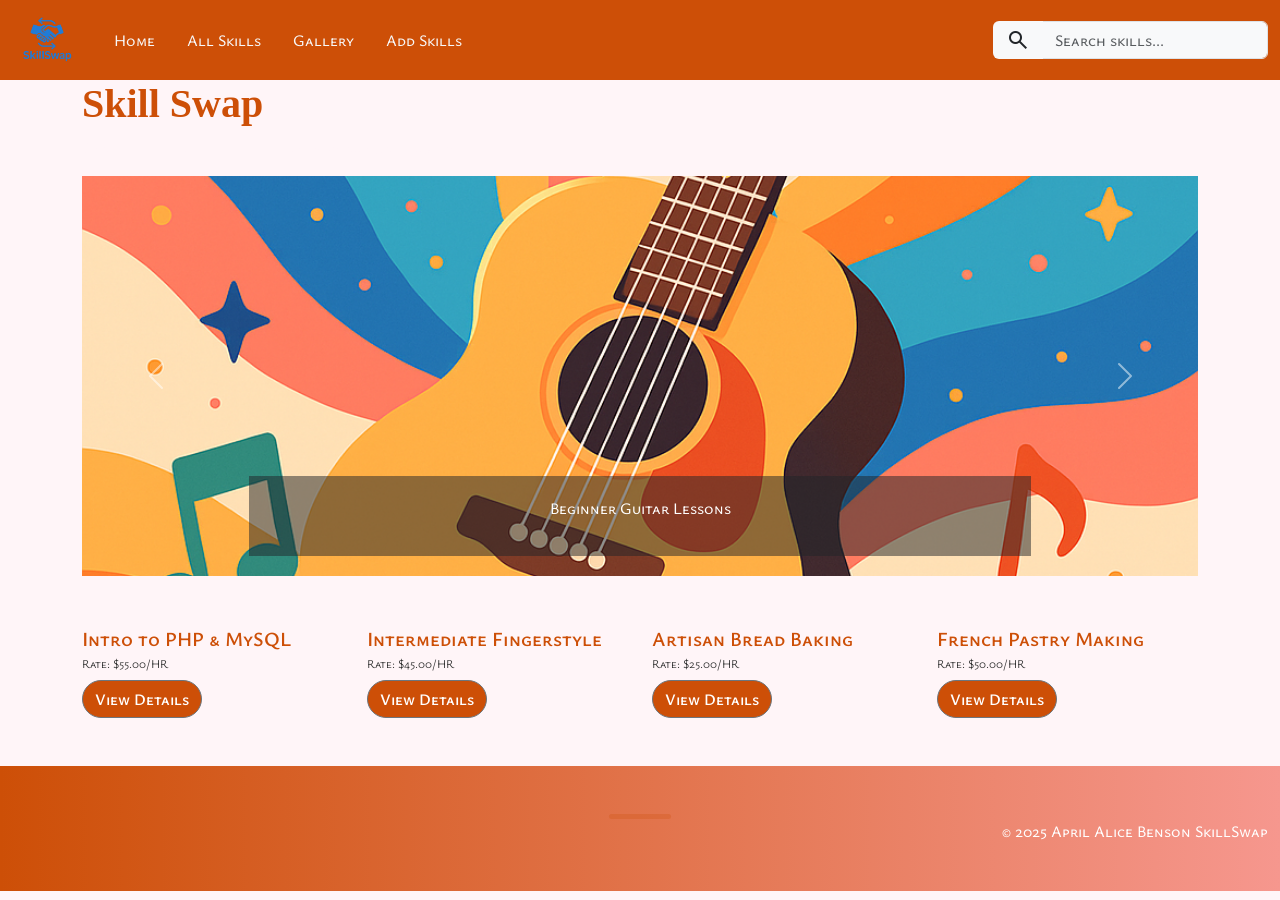
==== a1/index.html @ 72b7041e "making the js scripts async" ====
<!DOCTYPE html>
<html>
<head lang="en">
    <link href="https://cdn.jsdelivr.net/npm/bootstrap@5.3.7/dist/css/bootstrap.min.css" rel="stylesheet" integrity="sha384-LN+7fdVzj6u52u30Kp6M/trliBMCMKTyK833zpbD+pXdCLuTusPj697FH4R/5mcr" crossorigin="anonymous">
    <meta charset="UTF-8">
    <title>Home</title>
    <meta name="author" content="Test">
    <link rel="icon" href="/assets/images/favicon.ico">
    <link rel="stylesheet" href="assets/css/style.css">
    <link rel="preconnect" href="https://fonts.googleapis.com">
    <link rel="preconnect" href="https://fonts.gstatic.com" crossorigin>
    <link href="https://fonts.googleapis.com/css2?family=Baskervville:ital,wght@0,400..700;1,400..700&family=Ysabeau+SC:wght@1..1000&display=swap" rel="stylesheet">
    <link rel="stylesheet" href="https://fonts.googleapis.com/css2?family=Material+Symbols+Outlined:opsz,wght,FILL,GRAD@20..48,100..700,0..1,-50..200&icon_names=search"/>
    <link href="https://fonts.googleapis.com/icon?family=Material+Icons" rel="stylesheet">

</head>
<body>
        <div class="header">
            <nav class="navbar navbar-expand-lg py-0">
                <div class="container-fluid">
            <div class="collapse navbar-collapse d-flex flex-row">
                <a class="navbar-brand me-4" href="index.html">
                    <img class="img-fluid" width="70" src="assets/images/SkillSwap_logo.png" alt="skill Swap logo">
                </a>
            <ul class="navbar-nav">
                <li class="nav-item">
                    <a class="nav-link active link-light ysabeau-sc-NavBar me-3" href="index.html">Home</a>
                </li>
                <li class="nav-item">
                    <a class="nav-link link-light ysabeau-sc-NavBar me-3" href="skills.html"> All Skills </a>
                </li>
                <li class="nav-item">
                    <a class="nav-link active link-light ysabeau-sc-NavBar me-3" href="gallery.html"> Gallery </a>
                </li>
                <li class="nav-item">
                    <a class="nav-link active link-light ysabeau-sc-NavBar me-3" href="add.html"> Add Skills </a>
                </li>
            </ul>
            <form class="ms-auto d-flex" role="search">
                <div class="input-group">
                <button type="submit" class="btn bg-light text-gray material-symbols-outlined">
                        search
                </button>
                <input class="form-control bg-light ysabeau-sc-NavBar" type="search" placeholder="Search skills..." aria-label="Search">
                </div>
            </form>
            </div>
            </div>
        </nav>
        </div>
        <main class="section-container">
            <div class="container-xl">
           <div class="row gy-3">
            <div class="col">
            <h1 class="baskervville-headings">
                Skill Swap
            </h1>
                <div class="ysabeau-sc">
                Browse the latest skills shared by our community
                </div>
            </div>
            <div id="skillCarousel" class="carousel slide" data-bs-ride="carousel">
                  <div class="carousel-inner">
                    <div class="carousel-item active">
                        <img src="assets/images/skills/1.png" class="img-fluid d-block w-100" alt="guitar">
                        <div class="carousel-caption d-none d-md-block bg-dark bg-opacity-50">
                        <p class="text-white ysabeau-sc-NavBar">Beginner Guitar Lessons</p>
                        </div>
                    </div>
                    <div class="carousel-item">
                        <img src="assets/images/skills/2.png" class="d-block w-100" alt="guitar second">
                        <div class="carousel-caption bg-dark bg-opacity-50">
                        <p class="text-white ysabeau-sc-NavBar">Intermediate Finger Style</p>
                        </div>
                    </div>
                        <div class="carousel-item">
                        <img src="assets/images/skills/3.png" class="d-block w-100" alt="Bread Baking">
                        <div class="carousel-caption bg-dark bg-opacity-50">
                        <p class="text-white ysabeau-sc-NavBar">Artisinal Bread Baking</p>
                        </div>
                    </div>
                    <div class="carousel-item">
                        <img src="assets/images/skills/4.png" class="d-block w-100" alt="French Pastry Making">
                        <div class="carousel-caption bg-dark bg-opacity-50">
                        <p class="text-white ysabeau-sc-NavBar">French Pastry Making</p>
                        </div>
                    </div>
                    </div>
                  <button class="carousel-control-prev" type="button" data-bs-target="#skillCarousel" data-bs-slide="prev">
                   <span class="carousel-control-prev-icon" aria-hidden="true"></span>
                    <span class="visually-hidden">Previous</span>
                    </button>
                  <button class="carousel-control-next" type="button" data-bs-target="#skillCarousel" data-bs-slide="next">
                   <span class="carousel-control-next-icon" aria-hidden="true"></span>
                    <span class="visually-hidden">Next</span>
                    </button>
            </div>
            </div>
            <div class="row mt-5">
                <div class="col 3">
                    <div class="ysabeau-sc-detail-heading">
                        Intro to PHP & MySQL
                    </div>
                    <div class="ysabeau-sc-detail-sub-heading">
                        Rate: $55.00/HR
                    </div>
                    <button class="mt-2 btn btn-secondary rounded-pill ysabeau-sc-orange-button">
                        View Details
                    </button>
            </div>
            <div class="col 3">
                    <div class="ysabeau-sc-detail-heading">
                        Intermediate Fingerstyle
                    </div>
                    <div class="ysabeau-sc-detail-sub-heading">
                        Rate: $45.00/HR
                    </div>
                    <button class="mt-2 btn btn-secondary rounded-pill ysabeau-sc-orange-button">
                        View Details
                    </button>
            </div>
            <div class="col 3">
                    <div class="ysabeau-sc-detail-heading">
                        Artisan Bread Baking
                    </div>
                    <div class="ysabeau-sc-detail-sub-heading">
                        Rate: $25.00/HR
                    </div>
                    <button class="mt-2 btn btn-secondary rounded-pill ysabeau-sc-orange-button">
                        View Details
                    </button>
            </div>
            <div class="col 3">
                    <div class="ysabeau-sc-detail-heading">
                        French Pastry Making
                    </div>
                    <div class="ysabeau-sc-detail-sub-heading">
                        Rate: $50.00/HR
                    </div>
                    <button class="mt-2 btn btn-secondary rounded-pill ysabeau-sc-orange-button">
                        View Details
                    </button>
            </div>
            </div>
            </div>
        </main>
<div class="footerGrad mt-5 py-5 container-fluid">
    <hr class="footerHR rounded-pill"/>
    <footer class="card-footer">
        <div class="ysabeau-sc-NavBar text-end">
        <p class="mb-0">&copy; 2025 April Alice Benson <span class="footer-brand">SkillSwap</span></p>
        </div>
    </footer>
</div>
<script async src="https://cdn.jsdelivr.net/npm/bootstrap@5.0.2/dist/js/bootstrap.bundle.min.js" integrity="sha384-MrcW6ZMFYlzcLA8Nl+NtUVF0sA7MsXsP1UyJoMp4YLEuNSfAP+JcXn/tWtIaxVXM" crossorigin="anonymous"></script>
<script async src="assets/js/scripts.js"></script>
</body>

</html>
---- a1/assets/css/style.css ----
.footerGrad {
    background-color: #f6978e; 
    background-image: linear-gradient( to right, #cd4f07, #f6978e);
}
.header {
    background-color: #cd4f07;
    font-family: "Ysabeau SC", sans-serif;
}
.baskervville-headings {
  color:#cd4f07;
  font-family: "Baskerville", serif;
  font-optical-sizing: auto;
  font-weight: 600;
  font-style: normal;
}
.ysabeau-sc-NavBar {
  font-family: "Ysabeau SC", sans-serif;
  font-weight: 500;
  font-style: normal;
  color: white;
}
.material-symbols-outlined {
  font-variation-settings:
  'FILL' 0,
  'wght' 400,
  'GRAD' 0,
  'opsz' 24
}
.ysabeau-sc {
  font-family: "Ysabeau SC", sans-serif;
  font-weight: 600;
  font-style: normal;
  color: #fff5f8;
}
.carousel-item {
  max-height: 400px;
  overflow: hidden;
}
.carousel-item img {
  width: 100%;
  height: 100%;
  object-fit: cover;
  object-position: 0px -450px;
}
.ysabeau-sc-orange-button {
  font-family: "Ysabeau SC", sans-serif;
  font-weight: 600;
  font-style: normal;
  color: white;
  background-color: #cd4f07;
}
.ysabeau-sc-detail-heading {
  font-family: "Ysabeau SC", sans-serif;
  font-weight: 600;
  font-style: normal;
  font-size: 20px;
  color: #cd4f07;
}
.ysabeau-sc-detail-sub-heading {
  font-family: "Ysabeau SC", sans-serif;
  font-weight: 400;
  font-style: normal;
  font-size: 12px;
  color: #333333 ;
}
.footerHR {
  width:5%;
  height: 5px;
  margin:auto;
  background-color: #cd4f07;
  color:#cd4f07;
}
.galleryCaption {
  color: #6b5b95;
  font-family: "Ysabeau SC", sans-serif;
  font-weight: 500;
}
.add-form {
font-family: "Ysabeau SC", serif;
font-weight: 400;
}

body {
  display: flex;
  flex-direction: column;
  background-color: #fff5f8 ;
}
main {
  flex: 1;
}
footer {
  padding: 1rem;
}
table {
  font-family: "Ysabeau SC", sans-serif;
  font-weight: 500;
  color: #333333;
}
td:first-child {
  color: #6b5b95;
}
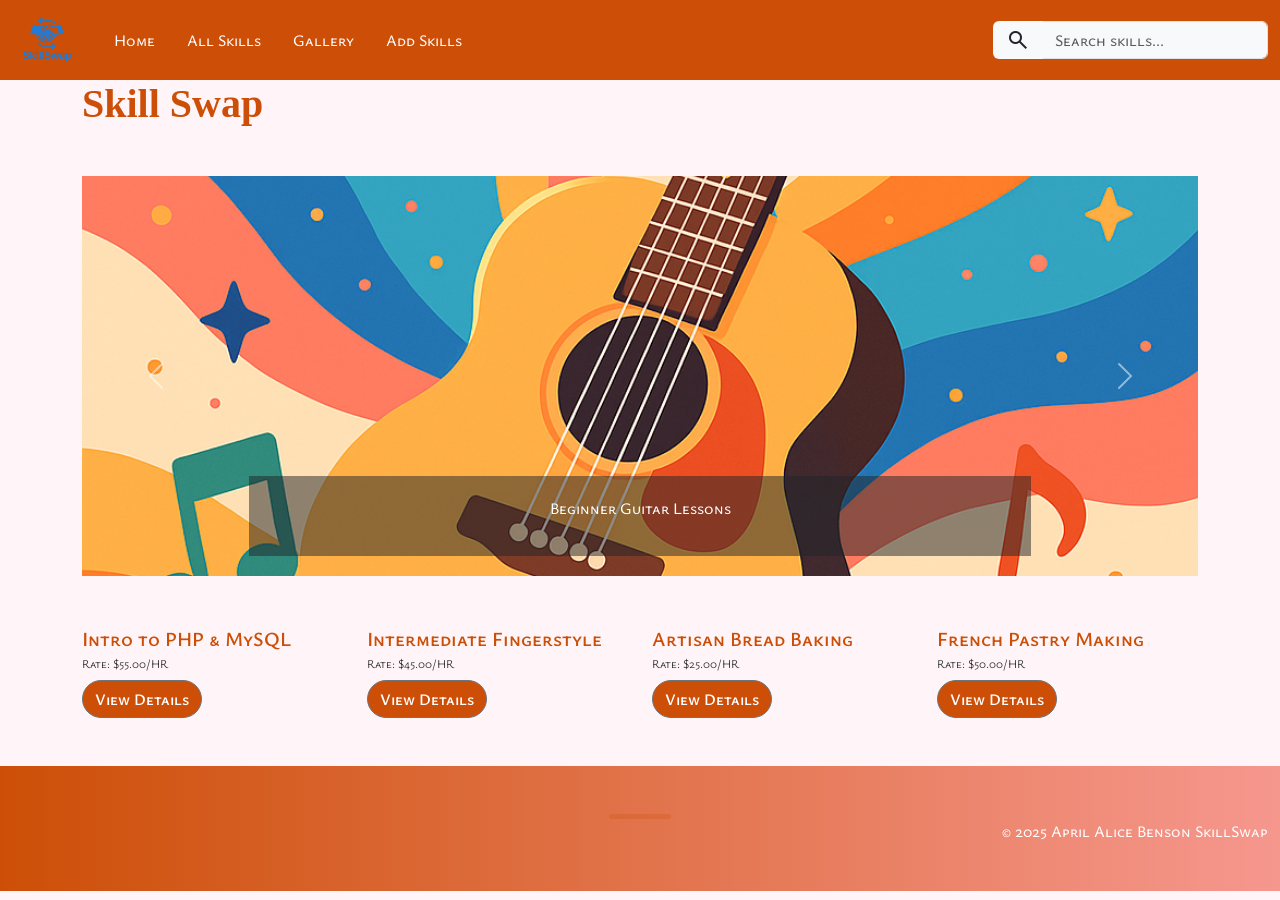
==== commit e4f5ed1a: "hover colour for navbar buttons" ====
--- a/a1/index.html
+++ b/a1/index.html
@@ -5,7 +5,7 @@
     <meta charset="UTF-8">
     <title>Home</title>
     <meta name="author" content="Test">
-    <link rel="icon" href="/assets/images/favicon.ico">
+    <link rel="icon" href="assets/images/favicon.ico">
     <link rel="stylesheet" href="assets/css/style.css">
     <link rel="preconnect" href="https://fonts.googleapis.com">
     <link rel="preconnect" href="https://fonts.gstatic.com" crossorigin>
@@ -24,16 +24,16 @@
                 </a>
             <ul class="navbar-nav">
                 <li class="nav-item">
-                    <a class="nav-link active link-light ysabeau-sc-NavBar me-3" href="index.html">Home</a>
+                    <a class="nav-link ysabeau-sc-NavBar me-3" href="index.html">Home</a>
                 </li>
                 <li class="nav-item">
-                    <a class="nav-link link-light ysabeau-sc-NavBar me-3" href="skills.html"> All Skills </a>
+                    <a class="nav-link ysabeau-sc-NavBar me-3" href="skills.html"> All Skills </a>
                 </li>
                 <li class="nav-item">
-                    <a class="nav-link active link-light ysabeau-sc-NavBar me-3" href="gallery.html"> Gallery </a>
+                    <a class="nav-link ysabeau-sc-NavBar me-3" href="gallery.html"> Gallery </a>
                 </li>
                 <li class="nav-item">
-                    <a class="nav-link active link-light ysabeau-sc-NavBar me-3" href="add.html"> Add Skills </a>
+                    <a class="nav-link ysabeau-sc-NavBar me-3" href="add.html"> Add Skills </a>
                 </li>
             </ul>
             <form class="ms-auto d-flex" role="search">
--- a/a1/assets/css/style.css
+++ b/a1/assets/css/style.css
@@ -17,7 +17,10 @@
   font-family: "Ysabeau SC", sans-serif;
   font-weight: 500;
   font-style: normal;
-  color: white;
+  color:white;
+}
+.ysabeau-sc-NavBar:hover {
+  color:#6b5b95
 }
 .material-symbols-outlined {
   font-variation-settings:
@@ -79,7 +82,10 @@
 font-family: "Ysabeau SC", serif;
 font-weight: 400;
 }
-
+.form-alert {
+  display: none;
+  font-family: "Ysabeau SC", serif;
+}
 body {
   display: flex;
   flex-direction: column;
@@ -87,6 +93,10 @@
 }
 main {
   flex: 1;
+}
+.form-required::after {
+  content: "*";
+  color:#cd4f07;
 }
 footer {
   padding: 1rem;
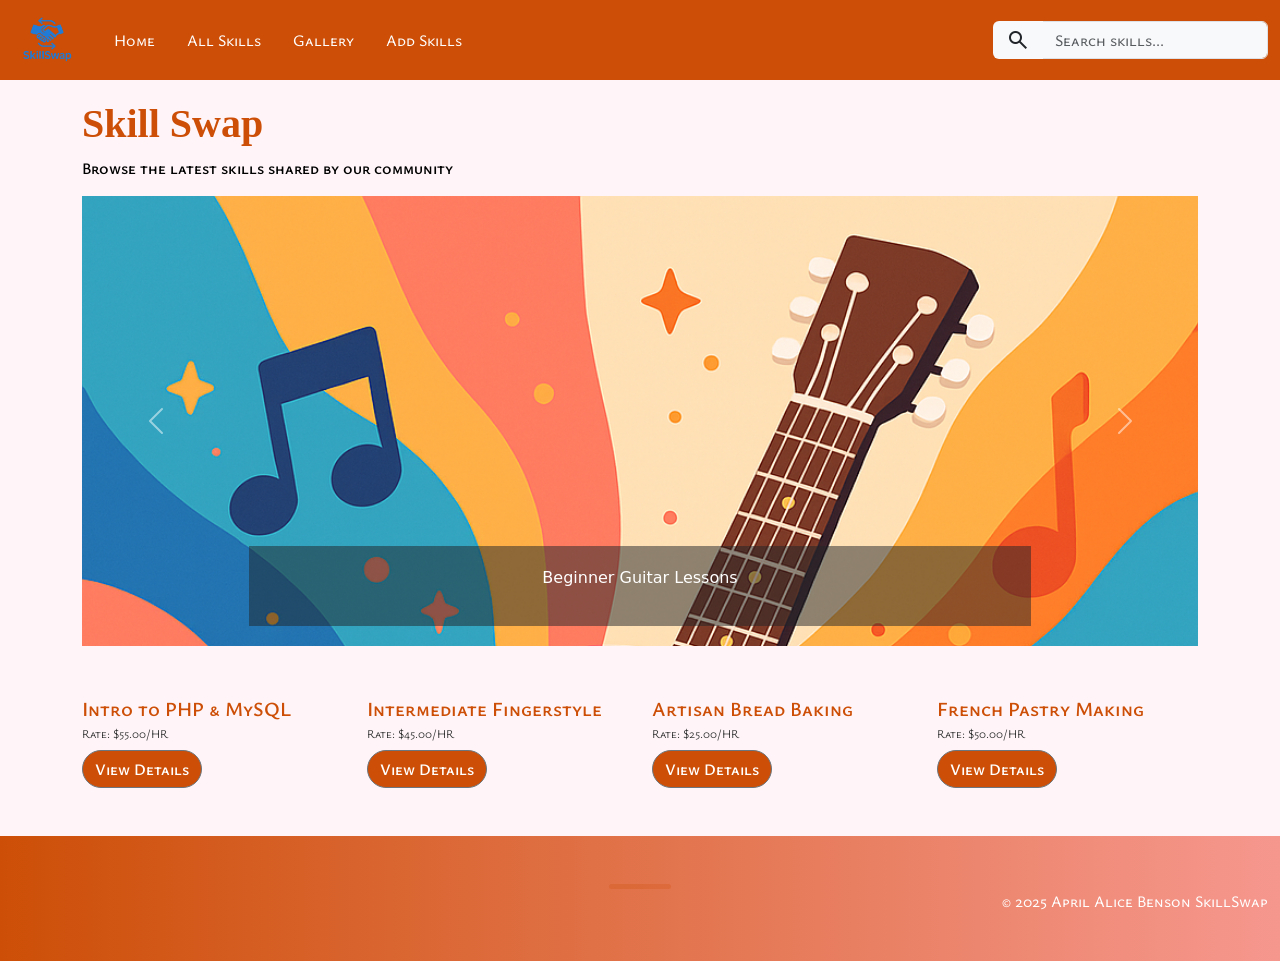
==== commit 8c2655c3: "Adding subheading to main page, making the buttons dynamic. Making website compliant with html stand" ====
--- a/a1/index.html
+++ b/a1/index.html
@@ -55,34 +55,34 @@
             <h1 class="baskervville-headings">
                 Skill Swap
             </h1>
-                <div class="ysabeau-sc">
+                <div class="ysabeau-sc-sub-heading">
                 Browse the latest skills shared by our community
                 </div>
             </div>
             <div id="skillCarousel" class="carousel slide" data-bs-ride="carousel">
                   <div class="carousel-inner">
                     <div class="carousel-item active">
-                        <img src="assets/images/skills/1.png" class="img-fluid d-block w-100" alt="guitar">
+                        <img src="assets/images/skills/1.png" class="img-fluid" alt="guitar">
                         <div class="carousel-caption d-none d-md-block bg-dark bg-opacity-50">
-                        <p class="text-white ysabeau-sc-NavBar">Beginner Guitar Lessons</p>
+                            <p class="ysabeau-sc-Carousel">Beginner Guitar Lessons</p>
                         </div>
                     </div>
                     <div class="carousel-item">
-                        <img src="assets/images/skills/2.png" class="d-block w-100" alt="guitar second">
+                        <img src="assets/images/skills/2.png" class="img-fluid" alt="guitar second">
                         <div class="carousel-caption bg-dark bg-opacity-50">
-                        <p class="text-white ysabeau-sc-NavBar">Intermediate Finger Style</p>
+                        <p class="ysabeau-sc-Carousel">Intermediate Finger Style</p>
                         </div>
                     </div>
                         <div class="carousel-item">
-                        <img src="assets/images/skills/3.png" class="d-block w-100" alt="Bread Baking">
+                        <img src="assets/images/skills/3.png" class="img-fluid" alt="Bread Baking">
                         <div class="carousel-caption bg-dark bg-opacity-50">
-                        <p class="text-white ysabeau-sc-NavBar">Artisinal Bread Baking</p>
+                        <p class="ysabeau-sc-Carousel">Artisinal Bread Baking</p>
                         </div>
                     </div>
                     <div class="carousel-item">
-                        <img src="assets/images/skills/4.png" class="d-block w-100" alt="French Pastry Making">
+                        <img src="assets/images/skills/4.png" class="img-fluid" alt="French Pastry Making">
                         <div class="carousel-caption bg-dark bg-opacity-50">
-                        <p class="text-white ysabeau-sc-NavBar">French Pastry Making</p>
+                        <p class="ysabeau-sc-Carousel">French Pastry Making</p>
                         </div>
                     </div>
                     </div>
@@ -97,7 +97,7 @@
             </div>
             </div>
             <div class="row mt-5">
-                <div class="col 3">
+                <div class="col-12 col-lg-3 col-md-6">
                     <div class="ysabeau-sc-detail-heading">
                         Intro to PHP & MySQL
                     </div>
@@ -108,7 +108,7 @@
                         View Details
                     </button>
             </div>
-            <div class="col 3">
+            <div class="col-12 col-lg-3 col-md-6">
                     <div class="ysabeau-sc-detail-heading">
                         Intermediate Fingerstyle
                     </div>
@@ -119,7 +119,7 @@
                         View Details
                     </button>
             </div>
-            <div class="col 3">
+            <div class="col-12 col-lg-3 col-md-6">
                     <div class="ysabeau-sc-detail-heading">
                         Artisan Bread Baking
                     </div>
@@ -130,7 +130,7 @@
                         View Details
                     </button>
             </div>
-            <div class="col 3">
+            <div class="col-12 col-lg-3 col-md-6">
                     <div class="ysabeau-sc-detail-heading">
                         French Pastry Making
                     </div>
@@ -147,7 +147,7 @@
 <div class="footerGrad mt-5 py-5 container-fluid">
     <hr class="footerHR rounded-pill"/>
     <footer class="card-footer">
-        <div class="ysabeau-sc-NavBar text-end">
+        <div class="ysabeau-sc-Footer text-end">
         <p class="mb-0">&copy; 2025 April Alice Benson <span class="footer-brand">SkillSwap</span></p>
         </div>
     </footer>
--- a/a1/assets/css/style.css
+++ b/a1/assets/css/style.css
@@ -7,11 +7,23 @@
     font-family: "Ysabeau SC", sans-serif;
 }
 .baskervville-headings {
+  margin-top: 20px;
   color:#cd4f07;
   font-family: "Baskerville", serif;
-  font-optical-sizing: auto;
   font-weight: 600;
   font-style: normal;
+}
+.ysabeau-sc- {
+  font-family: "Ysabeau SC", sans-serif;
+  font-weight: 500;
+  font-style: normal;
+  color:white;
+}
+.ysabeau-sc-Footer {
+  font-family: "Ysabeau SC", sans-serif;
+  font-weight: 500;
+  font-style: normal;
+  color:white;
 }
 .ysabeau-sc-NavBar {
   font-family: "Ysabeau SC", sans-serif;
@@ -33,17 +45,25 @@
   font-family: "Ysabeau SC", sans-serif;
   font-weight: 600;
   font-style: normal;
-  color: #fff5f8;
+  color:white;
+}
+
+.ysabeau-sc-sub-heading {
+  font-family: "Ysabeau SC", sans-serif;
+  font-weight: 600;
+  font-style: normal;
+  color:black;
 }
 .carousel-item {
-  max-height: 400px;
-  overflow: hidden;
+  max-height: 450px
 }
-.carousel-item img {
+.carousel-item img{
+  bottom: 500px;
   width: 100%;
-  height: 100%;
-  object-fit: cover;
-  object-position: 0px -450px;
+  top: -450px;
+}
+.gallery-image:hover {
+  transform: translateY(-5px);
 }
 .ysabeau-sc-orange-button {
   font-family: "Ysabeau SC", sans-serif;
@@ -106,6 +126,14 @@
   font-weight: 500;
   color: #333333;
 }
-td:first-child {
+td:first-child a {
   color: #6b5b95;
+  text-decoration: none;
+}
+td:first-child a:hover {
+  color:#cd4f07;
+  text-decoration: underline;
+}
+.modal-body:hover {
+  transform: translateY(-5px);
 }
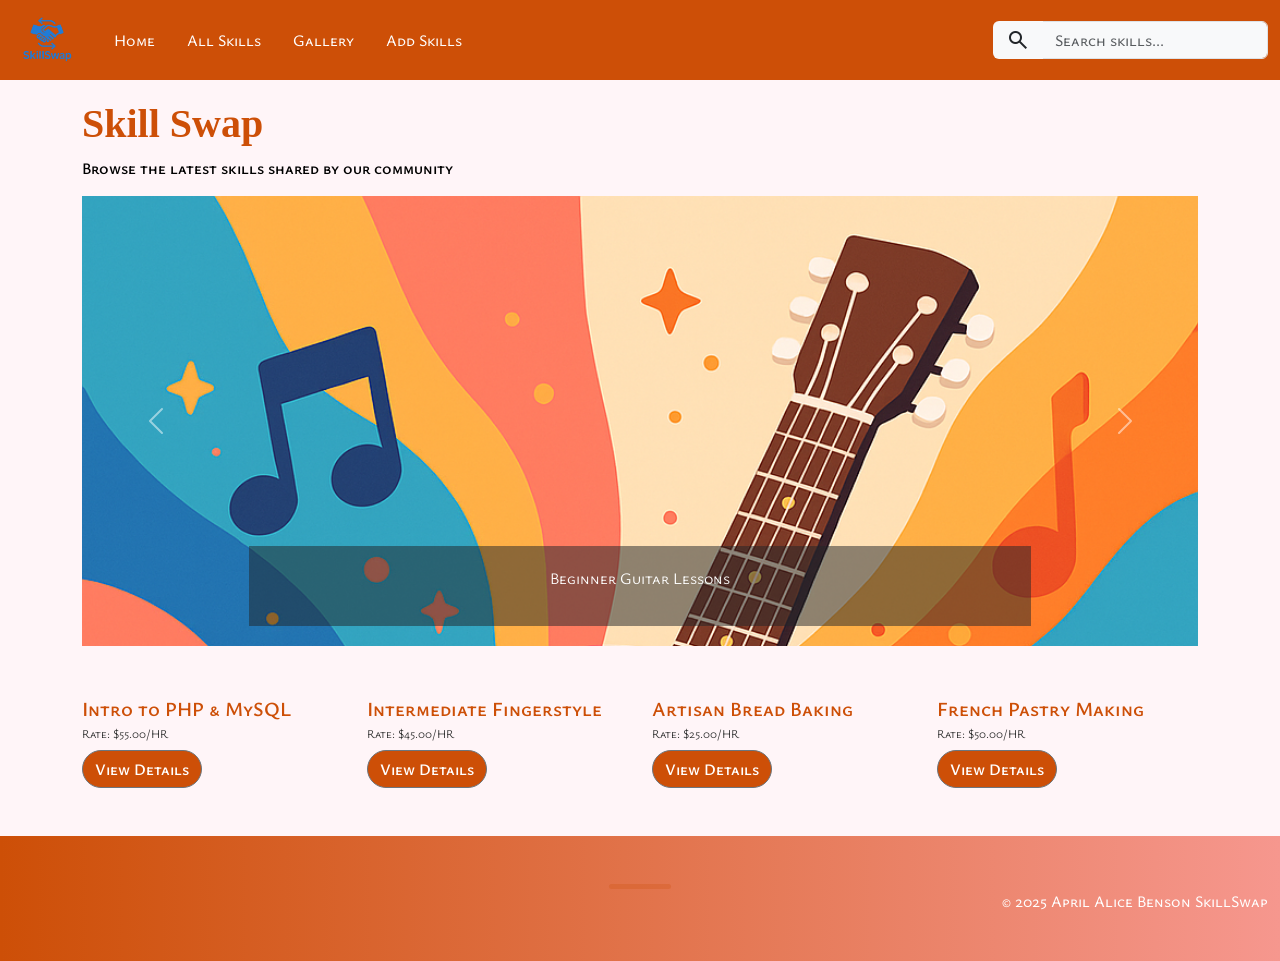
==== commit 5c102cbd: "forgot to change the stylesheet name in index.html" ====
--- a/a1/index.html
+++ b/a1/index.html
@@ -6,7 +6,7 @@
     <title>Home</title>
     <meta name="author" content="Test">
     <link rel="icon" href="assets/images/favicon.ico">
-    <link rel="stylesheet" href="assets/css/style.css">
+    <link rel="stylesheet" href="assets/css/styles.css">
     <link rel="preconnect" href="https://fonts.googleapis.com">
     <link rel="preconnect" href="https://fonts.gstatic.com" crossorigin>
     <link href="https://fonts.googleapis.com/css2?family=Baskervville:ital,wght@0,400..700;1,400..700&family=Ysabeau+SC:wght@1..1000&display=swap" rel="stylesheet">
--- a/a1/assets/css/styles.css
+++ b/a1/assets/css/styles.css
@@ -0,0 +1,142 @@
+.footerGrad {
+    background-color: #f6978e; 
+    background-image: linear-gradient( to right, #cd4f07, #f6978e);
+}
+.header {
+    background-color: #cd4f07;
+    font-family: "Ysabeau SC", sans-serif;
+}
+.baskervville-headings {
+  margin-top: 20px;
+  color:#cd4f07;
+  font-family: "Baskerville", serif;
+  font-weight: 600;
+  font-style: normal;
+}
+.ysabeau-sc- {
+  font-family: "Ysabeau SC", sans-serif;
+  font-weight: 500;
+  font-style: normal;
+  color:white;
+}
+.ysabeau-sc-Footer {
+  font-family: "Ysabeau SC", sans-serif;
+  font-weight: 500;
+  font-style: normal;
+  color:white;
+}
+.ysabeau-sc-NavBar {
+  font-family: "Ysabeau SC", sans-serif;
+  font-weight: 500;
+  font-style: normal;
+  color:white;
+}
+.ysabeau-sc-NavBar:hover {
+  color:#6b5b95
+}
+.material-symbols-outlined {
+  font-variation-settings:
+  'FILL' 0,
+  'wght' 400,
+  'GRAD' 0,
+  'opsz' 24
+}
+.ysabeau-sc {
+  font-family: "Ysabeau SC", sans-serif;
+  font-weight: 600;
+  font-style: normal;
+  color:white;
+}
+
+.ysabeau-sc-sub-heading {
+  font-family: "Ysabeau SC", sans-serif;
+  font-weight: 600;
+  font-style: normal;
+  color:black;
+}
+.carousel-item {
+  max-height: 450px
+}
+.carousel-caption {
+  font-family: "Ysabeau SC", sans-serif;
+}
+.carousel-item img{
+  bottom: 500px;
+  width: 100%;
+  top: -450px;
+}
+.gallery-image:hover {
+  transform: translateY(-5px);
+}
+.ysabeau-sc-orange-button {
+  font-family: "Ysabeau SC", sans-serif;
+  font-weight: 600;
+  font-style: normal;
+  color: white;
+  background-color: #cd4f07;
+}
+.ysabeau-sc-detail-heading {
+  font-family: "Ysabeau SC", sans-serif;
+  font-weight: 600;
+  font-style: normal;
+  font-size: 20px;
+  color: #cd4f07;
+}
+.ysabeau-sc-detail-sub-heading {
+  font-family: "Ysabeau SC", sans-serif;
+  font-weight: 400;
+  font-style: normal;
+  font-size: 12px;
+  color: #333333 ;
+}
+.footerHR {
+  width:5%;
+  height: 5px;
+  margin:auto;
+  background-color: #cd4f07;
+  color:#cd4f07;
+}
+.galleryCaption {
+  color: #6b5b95;
+  font-family: "Ysabeau SC", sans-serif;
+  font-weight: 500;
+}
+.add-form {
+font-family: "Ysabeau SC", serif;
+font-weight: 400;
+}
+.form-alert {
+  display: none;
+  font-family: "Ysabeau SC", serif;
+}
+body {
+  display: flex;
+  flex-direction: column;
+  background-color: #fff5f8 ;
+}
+main {
+  flex: 1;
+}
+.form-required::after {
+  content: "*";
+  color:#cd4f07;
+}
+footer {
+  padding: 1rem;
+}
+table {
+  font-family: "Ysabeau SC", sans-serif;
+  font-weight: 500;
+  color: #333333;
+}
+td:first-child a {
+  color: #6b5b95;
+  text-decoration: none;
+}
+td:first-child a:hover {
+  color:#cd4f07;
+  text-decoration: underline;
+}
+.modal-body:hover {
+  transform: translateY(-5px);
+}
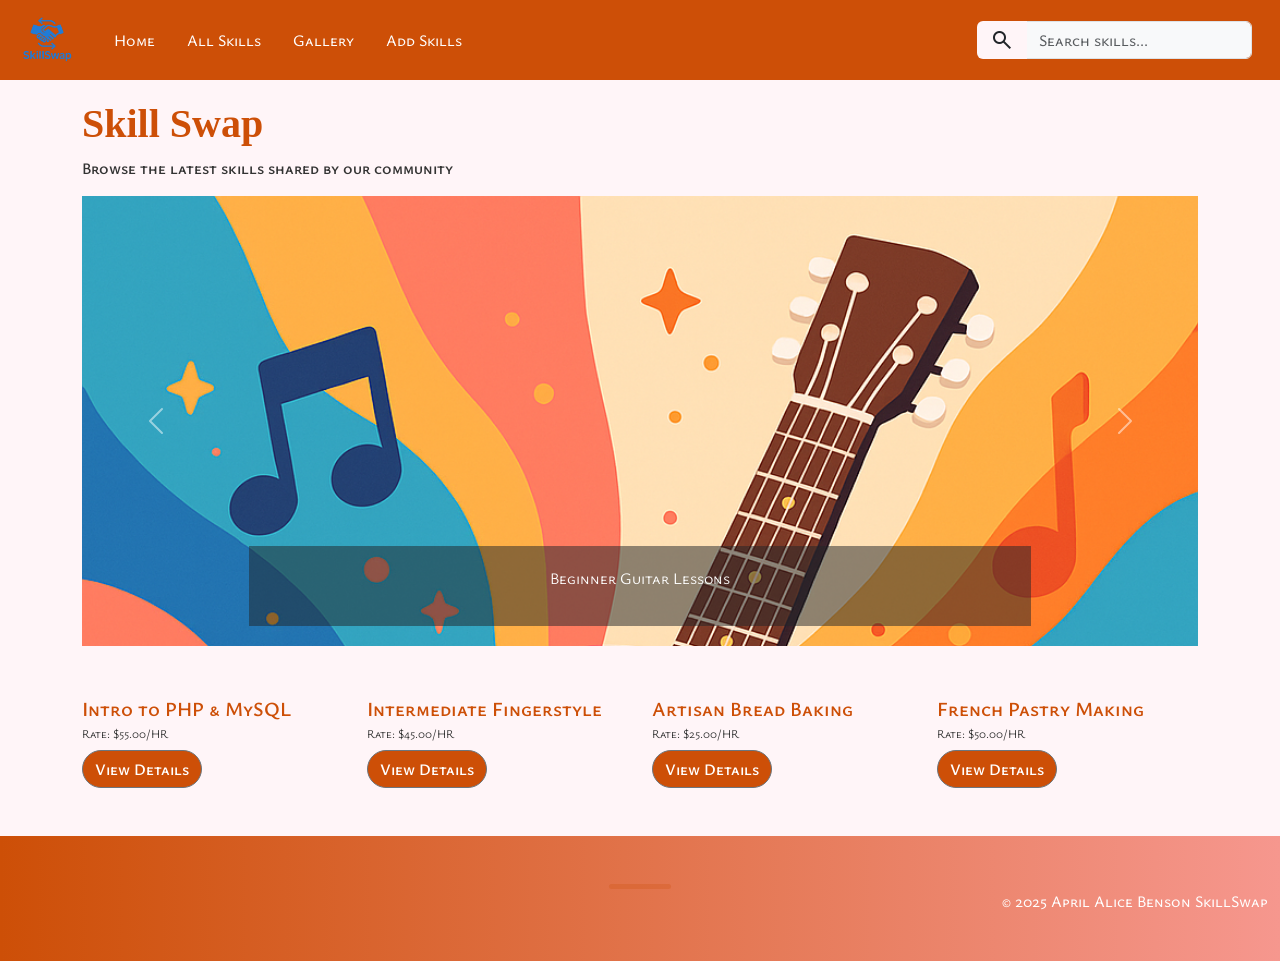
==== commit 0cc84fa5: "making the navbar collapsable, minor changes to the image responsiveness of the gallery, changing th" ====
--- a/a1/index.html
+++ b/a1/index.html
@@ -18,11 +18,14 @@
         <div class="header">
             <nav class="navbar navbar-expand-lg py-0">
                 <div class="container-fluid">
-            <div class="collapse navbar-collapse d-flex flex-row">
                 <a class="navbar-brand me-4" href="index.html">
                     <img class="img-fluid" width="70" src="assets/images/SkillSwap_logo.png" alt="skill Swap logo">
                 </a>
-            <ul class="navbar-nav">
+                <button class="navbar-toggler" type="button" data-bs-toggle="collapse" data-bs-target="#navbarSupportedContent" aria-controls="navbarSupportedContent" aria-expanded="false" aria-label="Toggle navigation">
+                    <span class="navbar-toggler-icon"></span>
+                </button>
+            <div class="collapse navbar-collapse nav-item" id="navbarSupportedContent">
+            <ul class="navbar-nav mb-2 mb-lg-0 text-md-center">
                 <li class="nav-item">
                     <a class="nav-link ysabeau-sc-NavBar me-3" href="index.html">Home</a>
                 </li>
@@ -36,9 +39,9 @@
                     <a class="nav-link ysabeau-sc-NavBar me-3" href="add.html"> Add Skills </a>
                 </li>
             </ul>
-            <form class="ms-auto d-flex" role="search">
+            <form class="ms-auto d-flex p-md-3" role="search">
                 <div class="input-group">
-                <button type="submit" class="btn bg-light text-gray material-symbols-outlined">
+                <button type="submit" class="btn search-btn text-gray material-symbols-outlined">
                         search
                 </button>
                 <input class="form-control bg-light ysabeau-sc-NavBar" type="search" placeholder="Search skills..." aria-label="Search">
@@ -97,7 +100,7 @@
             </div>
             </div>
             <div class="row mt-5">
-                <div class="col-12 col-lg-3 col-md-6">
+                <div class="view-detail col-12 col-lg-3">
                     <div class="ysabeau-sc-detail-heading">
                         Intro to PHP & MySQL
                     </div>
@@ -108,7 +111,7 @@
                         View Details
                     </button>
             </div>
-            <div class="col-12 col-lg-3 col-md-6">
+            <div class="view-detail col-12 col-lg-3">
                     <div class="ysabeau-sc-detail-heading">
                         Intermediate Fingerstyle
                     </div>
@@ -119,7 +122,7 @@
                         View Details
                     </button>
             </div>
-            <div class="col-12 col-lg-3 col-md-6">
+            <div class="view-detail col-12 col-lg-3">
                     <div class="ysabeau-sc-detail-heading">
                         Artisan Bread Baking
                     </div>
@@ -130,7 +133,7 @@
                         View Details
                     </button>
             </div>
-            <div class="col-12 col-lg-3 col-md-6">
+            <div class="view-detail col-12 col-lg-3">
                     <div class="ysabeau-sc-detail-heading">
                         French Pastry Making
                     </div>
--- a/a1/assets/css/styles.css
+++ b/a1/assets/css/styles.css
@@ -52,7 +52,7 @@
   font-family: "Ysabeau SC", sans-serif;
   font-weight: 600;
   font-style: normal;
-  color:black;
+  color: #333333;
 }
 .carousel-item {
   max-height: 450px
@@ -66,6 +66,9 @@
   top: -450px;
 }
 .gallery-image:hover {
+  transform: translateY(-5px);
+}
+.view-detail:hover {
   transform: translateY(-5px);
 }
 .ysabeau-sc-orange-button {
@@ -139,4 +142,18 @@
 }
 .modal-body:hover {
   transform: translateY(-5px);
+}
+.navbar-toggler {
+  border: none;
+  color:#333333
+}
+.search-btn:hover {
+  background-color: gray;
+  color:#fff5f8
+}
+.search-btn {
+  background-color: #fff5f8;
+}
+.ysabeau-sc-orange-button:hover {
+  background-color: #6b5b95;
 }
